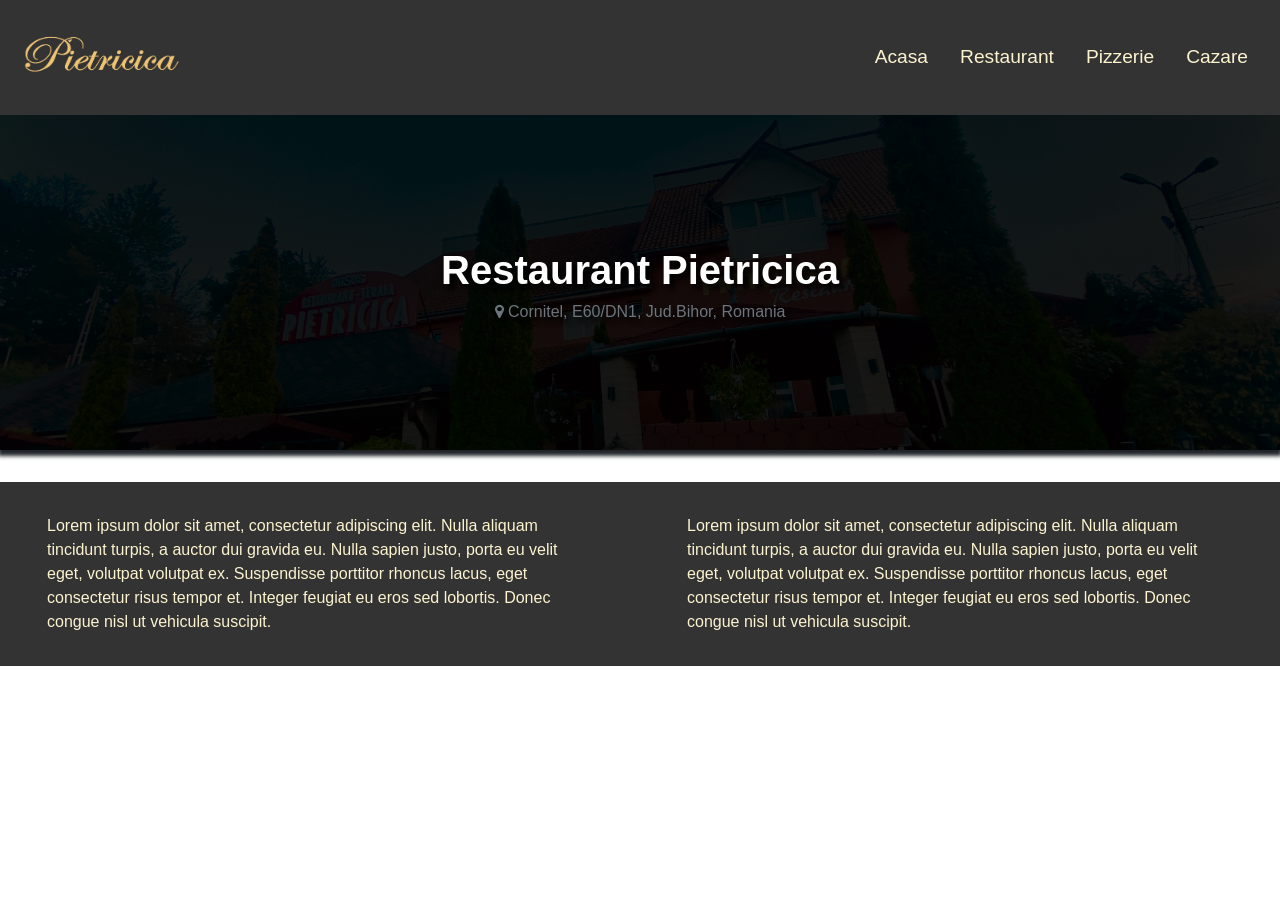
==== cazare.html @ 82403ec4 "Add files via upload" ====
<!DOCTYPE html>
<html lang="en">
<head>
    <meta charset="UTF-8">
    <meta http-equiv="X-UA-Compatible" content="IE=edge">
    <meta name="viewport" content="width=device-width, initial-scale=1.0">
    <title>Meniu Restaurant</title>
    <link rel="stylesheet" href="styles.css">
    <link rel="stylesheet" href="https://cdn.jsdelivr.net/npm/bootstrap@4.6.2/dist/css/bootstrap.min.css" integrity="sha384-xOolHFLEh07PJGoPkLv1IbcEPTNtaed2xpHsD9ESMhqIYd0nLMwNLD69Npy4HI+N" crossorigin="anonymous">
    <script src="https://cdn.jsdelivr.net/npm/jquery@3.5.1/dist/jquery.slim.min.js" integrity="sha384-DfXdz2htPH0lsSSs5nCTpuj/zy4C+OGpamoFVy38MVBnE+IbbVYUew+OrCXaRkfj" crossorigin="anonymous"></script>
    <script src="https://cdn.jsdelivr.net/npm/bootstrap@4.6.2/dist/js/bootstrap.bundle.min.js" integrity="sha384-Fy6S3B9q64WdZWQUiU+q4/2Lc9npb8tCaSX9FK7E8HnRr0Jz8D6OP9dO5Vg3Q9ct" crossorigin="anonymous"></script>
    <link rel="stylesheet" href="https://stackpath.bootstrapcdn.com/font-awesome/4.7.0/css/font-awesome.min.css">
</head>
<body>
    <div class="menu-bar">
        <div class="container">
            <nav class="nav navbar fixed-top navbar-expand-lg p-md-3">
                <a class="navbar-brand" href="index.html">
                    <img src="logo/logo-light4.png">
                </a>
                <button class="navbar-toggler" type="button" data-toggle="collapse" data-target="#navbarNav" aria-controls="navbarNav" aria-expanded="false" aria-label="Toggle navigation">
                    <i class="fa fa-bars"></i>
                </button>
                <div class="collapse navbar-collapse" id="navbarNav">
                  <ul class="navbar-nav ml-auto text-center">
                    <li class="nav-item active">
                      <a class="nav-link" href="index.html">Acasa</a>
                  </li>
                    <li class="nav-item active">
                      <a class="nav-link" href="restaurant.html">Restaurant</a>
                    </li>
                    <li class="nav-item">
                      <a class="nav-link" href="pizzerie.html">Pizzerie</a>
                    </li>
                    <li class="nav-item">
                      <a class="nav-link" href="cazare.html">Cazare</a>
                    </li>
                  </ul>
                </div>
              </nav>
        </div>
    </div>
    <div class="sub-header">
        <div class="sub-header-text">
          <h1 class="bootstrap-heading">Restaurant Pietricica</h1>
          <h6 class="text-muted"><i class="fa fa-map-marker" aria-hidden="true"></i> Cornitel, E60/DN1, Jud.Bihor, Romania</h6>
        </div>
      </div>

      <div class="container-lg justify-content-center">

        
    </div>

    <footer>
        <div class="container-fluid">
          <div class="row">
            <div class="col-md-6 footer-widget">
                <p>Lorem ipsum dolor sit amet, consectetur adipiscing elit. Nulla aliquam tincidunt turpis, a auctor dui gravida eu. Nulla sapien justo, porta eu velit eget, volutpat volutpat ex. Suspendisse porttitor rhoncus lacus, eget consectetur risus tempor et. Integer feugiat eu eros sed lobortis. Donec congue nisl ut vehicula suscipit.</p>
            </div>
            <div class="col-md-6 footer-widget">
                <p>Lorem ipsum dolor sit amet, consectetur adipiscing elit. Nulla aliquam tincidunt turpis, a auctor dui gravida eu. Nulla sapien justo, porta eu velit eget, volutpat volutpat ex. Suspendisse porttitor rhoncus lacus, eget consectetur risus tempor et. Integer feugiat eu eros sed lobortis. Donec congue nisl ut vehicula suscipit.</p>
            </div>
        </div>
      </div>
    </footer>
  </body>
  </html>
---- styles.css ----
* {
    margin:0;
    padding:0;
}
.body {
    background-color: #EEC373 !important;
}
.nav {
    background-color:#333333;
    text-align:center;
}
.menu-bar img {
    width:170px;
}
.nav-link {
    color:#FCF3CF;
    font-weight:500;
    font-size:1.2rem;
    padding:.5rem .5rem;
    margin:0 .5rem;
    transition:.1s ease-in;
}
.nav-link:hover {
    color:#EEC373;
}
.active {
    color:#EEC373!important;
}
.navbar-toggler {
    outline:0.5px solid #eec373;
}
.navbar-toggler .fa {
    color:#EEC373;
}
/*.banner-image {
    background-image:linear-gradient(rgba(0,0,0,.8),rgba(0,0,0,.8)),url(foto/facade1-edit.jpg);
    background-size:cover;
    background-position:fixed;
    width:100%;
    height:100vh;
}
.intro-text {
    z-index:2;
    color:#FCF3CF;
}*/

.carousel {
    overflow:hidden;
}
.carousel-item {
    height:100vh;
    min-height:100vh;
    background:no-repeat scroll center scroll;
    background-size:cover;
    margin:0 0 4rem;
}
.carousel-item img {
    width:100%;
    height:100%;
    overflow:hidden;
}
.carousel-item::before {
    content:"";
    position:absolute;
    top:0;
    left:0;
    bottom:0;
    right:0;
    background:rgba(25,25,25,.85);
}
.text-box {
    width:50%;
    color:#fff;
    position:absolute;
    top:52%;
    left:50%;
    transform:translate(-50%,-50%);
    text-align:center;
    z-index:1;
}
.text-box img {
    width:40%;
    height:40%;
}
.text-box h3 {
    font-size:1.4rem;
    text-transform:capitalize;
    text-shadow:10px 10px 0 2px #000;
    z-index:-1;
    font-weight:500;
}
.text-box span {
    font-size:2.2rem;
    font-weight: 700;
}
.text-box p {
    font-size:24px;
    font-weight:400;
    font-style:italic;
}
.text-box button {
    margin-top:1rem;
    padding:1.2rem 2.2rem;
    display:inline-block;
    outline:1px solid #EEC373;
    color:#EEC373;
    font-size:1.5rem;
    font-weight:500;
    position:relative;
    overflow:hidden;
    transition:.4s ease-in-out;
}
.text-box button:hover {
    background-color:#EEC373;
}
section {
    background-color:#fff;
    text-align:center;
}
section h2 {
    margin-bottom:2rem;
    margin-top:2rem;
}
.about-col {
    margin-bottom:1rem;
}
.about-col img {
    width:90%;
    height:80%;
    box-shadow:1px 2px 5px #333333;
}
footer {
    background-color:#333333;
    color:#FCF3CF;
    margin-top:2rem;
    position:relative;
    bottom:0;
}
footer p {
    margin:2rem;
}

/*----------------------------------------------------------------------------------*/

.sub-header {
    height:50vh;
    width:100%;
    background-image:linear-gradient(rgba(0,0,0,.9),rgba(0,0,0,.9)),url(foto/facade.jpeg);
    background-size:cover;
    background-position:0;
    box-shadow: 0 4px 4px 2px;
}
.sub-header2 {
    height:50vh;
    width:100%;
    background-image:linear-gradient(rgba(0,0,0,.9),rgba(0,0,0,.9)),url(foto/pizzerie-vedere.jpg);
    background-size:cover;
    background-position:0;
    box-shadow: 0 4px 4px 2px;
}
.sub-header3 {
    height:50vh;
    width:100%;
    background-image:linear-gradient(rgba(0,0,0,.8),rgba(0,0,0,.9)),url('foto/pizza-tinaud.jpg');
    background-size:cover;
    background-position:0;
    box-shadow: 0 4px 4px 2px;
}
.sub-header-text {
    width:50%;
    color:#fff;
    position:absolute;
    top:32%;
    left:50%;
    transform:translate(-50%,-50%);
    text-align:center;
    z-index:1;
}
.sub-header-text h1 {
    font-weight:700 !important;
    text-shadow:5px 5px 5px #000;
}
.sub-header-text h6 {
    font-weight:300 !important;
    text-shadow:5px 5px 5px #000;
}
.section-header {
    text-shadow:0 2px 2px;
    text-transform:uppercase;
    margin:1rem;
}
summary {
    padding:1rem;
}
article p {
    transition:.7s ease-in-out;
}
.menu-block{
    display:inline-block;
    margin-bottom:1rem;
    padding:1rem;
}
.bordered {
    border:1px solid #EEC373;
    border-radius:1px;
}
.bottom-bordered {
    border-bottom: 1px solid #eec373;
    
}
.panino-img {
    box-shadow:2px 2px 8px 2px #333333;
}
.panino-img1 {
    display:flex;
    align-items:start;
    justify-content: end;
}
.panino-img2 {
    display:flex;
    align-items:end;
    justify-content: start;
    margin-right:-175px;
    margin-top:-110px;
}
.contact-btn {
    margin-top:1rem;
    padding:1.2rem 2.2rem;
    display:inline-block;
    border:none;
    border-radius: 8px;
    outline:2px solid #EEC373;
    background-color: #EEC373;
    color:#333333;
    font-size:1.5rem;
    font-weight:600;
    position:relative;
    overflow:hidden;
    transition:.4s ease-in-out;
}
.contact-btn:hover {
    background-color: transparent;
}
.rest-img1 {
    display:flex;
    align-items:start;
    justify-content: start;
    
}
.rest-img2 {
    display:flex;
    align-items:end;
    justify-content: end;
    margin-left:-250px;
    margin-top:-80px;
    position:relative;
    z-index:2;
    margin-bottom:40px;
    margin-right:30px;
}
.rest-img3 {
    display:flex;
    align-items:end;
    justify-content: end;
    margin-top:30px;
    margin-left:30px;
}
.rest-img4 {
    display:flex;
    align-items:start;
    justify-content: start;
    margin-right:-250px;
    margin-top:-80px;
}
@media (max-width:600px) {
    .menu-block {
        font-size:1.2rem;
    }
    details h5 {
        font-size:1.05rem;
    }
    details h6 {
        font-size:1rem;
    }
    details p {
        font-size:0.9rem;
    }
    .section-header {
        font-size:1.3rem;
    }
    .section-logo {
        margin:0;
    }
}
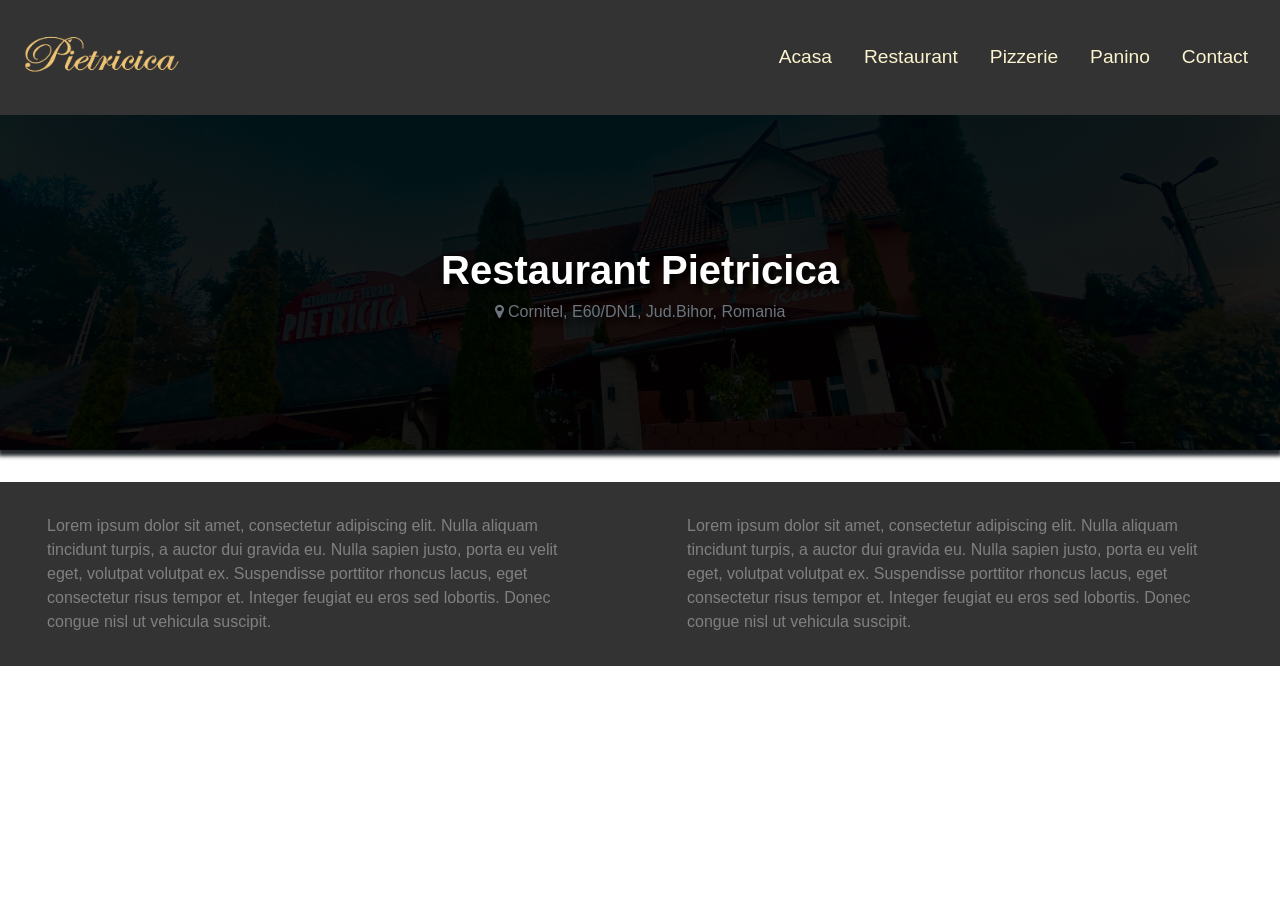
==== commit a588b121: "Add files via upload" ====
--- a/cazare.html
+++ b/cazare.html
@@ -7,6 +7,7 @@
     <title>Meniu Restaurant</title>
     <link rel="stylesheet" href="styles.css">
     <link rel="stylesheet" href="https://cdn.jsdelivr.net/npm/bootstrap@4.6.2/dist/css/bootstrap.min.css" integrity="sha384-xOolHFLEh07PJGoPkLv1IbcEPTNtaed2xpHsD9ESMhqIYd0nLMwNLD69Npy4HI+N" crossorigin="anonymous">
+    <script src="app.js"></script>
     <script src="https://cdn.jsdelivr.net/npm/jquery@3.5.1/dist/jquery.slim.min.js" integrity="sha384-DfXdz2htPH0lsSSs5nCTpuj/zy4C+OGpamoFVy38MVBnE+IbbVYUew+OrCXaRkfj" crossorigin="anonymous"></script>
     <script src="https://cdn.jsdelivr.net/npm/bootstrap@4.6.2/dist/js/bootstrap.bundle.min.js" integrity="sha384-Fy6S3B9q64WdZWQUiU+q4/2Lc9npb8tCaSX9FK7E8HnRr0Jz8D6OP9dO5Vg3Q9ct" crossorigin="anonymous"></script>
     <link rel="stylesheet" href="https://stackpath.bootstrapcdn.com/font-awesome/4.7.0/css/font-awesome.min.css">
@@ -33,8 +34,11 @@
                       <a class="nav-link" href="pizzerie.html">Pizzerie</a>
                     </li>
                     <li class="nav-item">
-                      <a class="nav-link" href="cazare.html">Cazare</a>
-                    </li>
+                      <a class="nav-link" href="meniu-tinaud.html">Panino</a>
+                  </li>
+                  <li class="nav-item">
+                      <a class="nav-link" href="contact.html">Contact</a>
+                  </li>
                   </ul>
                 </div>
               </nav>
--- a/styles.css
+++ b/styles.css
@@ -113,6 +113,9 @@
 .text-box button:hover {
     background-color:#EEC373;
 }
+p {
+    color:gray;
+}
 section {
     background-color:#fff;
     text-align:center;
@@ -224,6 +227,7 @@
     margin-top:-110px;
 }
 .contact-btn {
+    width:18rem;
     margin-top:1rem;
     padding:1.2rem 2.2rem;
     display:inline-block;
@@ -273,6 +277,28 @@
     margin-top:-80px;
 }
 @media (max-width:600px) {
+    .navbar-brand img {
+        width:6em!important;
+    }
+    .navbar-toggler {
+        font-size:1em !important;
+    }
+    .nav-link {
+        font-size:1em;
+    }
+    .text-box h3 span {
+        font-size:1.3em;
+    }
+    .text-box button {
+        font-size:1em;
+        padding:1.2em;
+    }
+    h2 {
+        font-size:1.5rem !important;
+    }
+    p {
+        font-size:.9rem !important;
+    }
     .menu-block {
         font-size:1.2rem;
     }
@@ -291,4 +317,38 @@
     .section-logo {
         margin:0;
     }
-}+    .panino-img2 {
+        margin-right:-75px;
+        margin-top:-50px;
+    }
+    .rest-img2 {
+        margin-left:-100px;
+        margin-top:-40px;
+        margin-bottom:30px;
+        margin-right:20px;
+    }
+    .rest-img4 {
+        margin-right:-60px;
+        margin-top:-20px;
+        width:350px;
+        height:170px;
+    }
+    .contact-btn {
+        font-size:1rem;
+        width:12.5rem;
+        padding:1rem;
+        margin-top:1rem;
+        display:block;
+    }
+}
+
+.revealElement {
+    position:relative;
+    transform:translateY(250px);
+    opacity:0;
+    transition:all 0.8s ease-out;
+}
+.revealElement.activeReveal {
+    transform:translateY(0px);
+    opacity:1;
+}
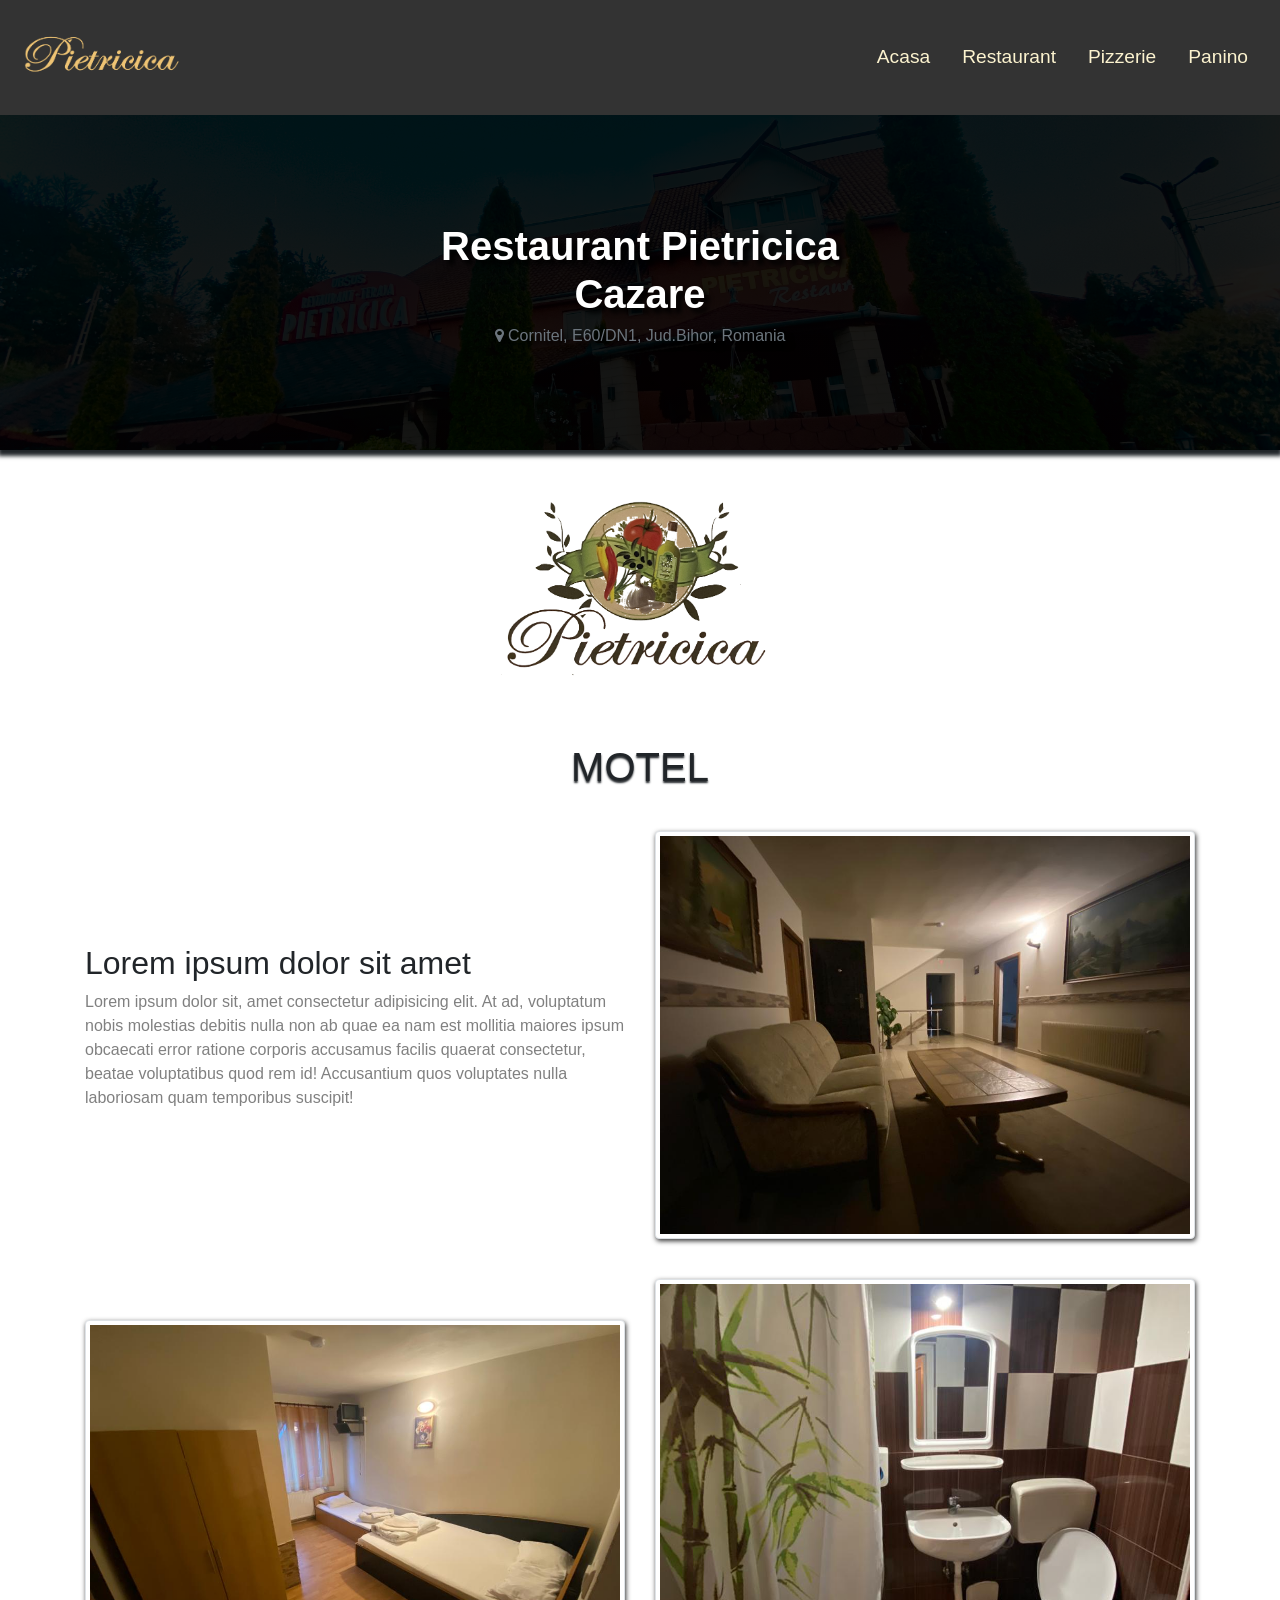
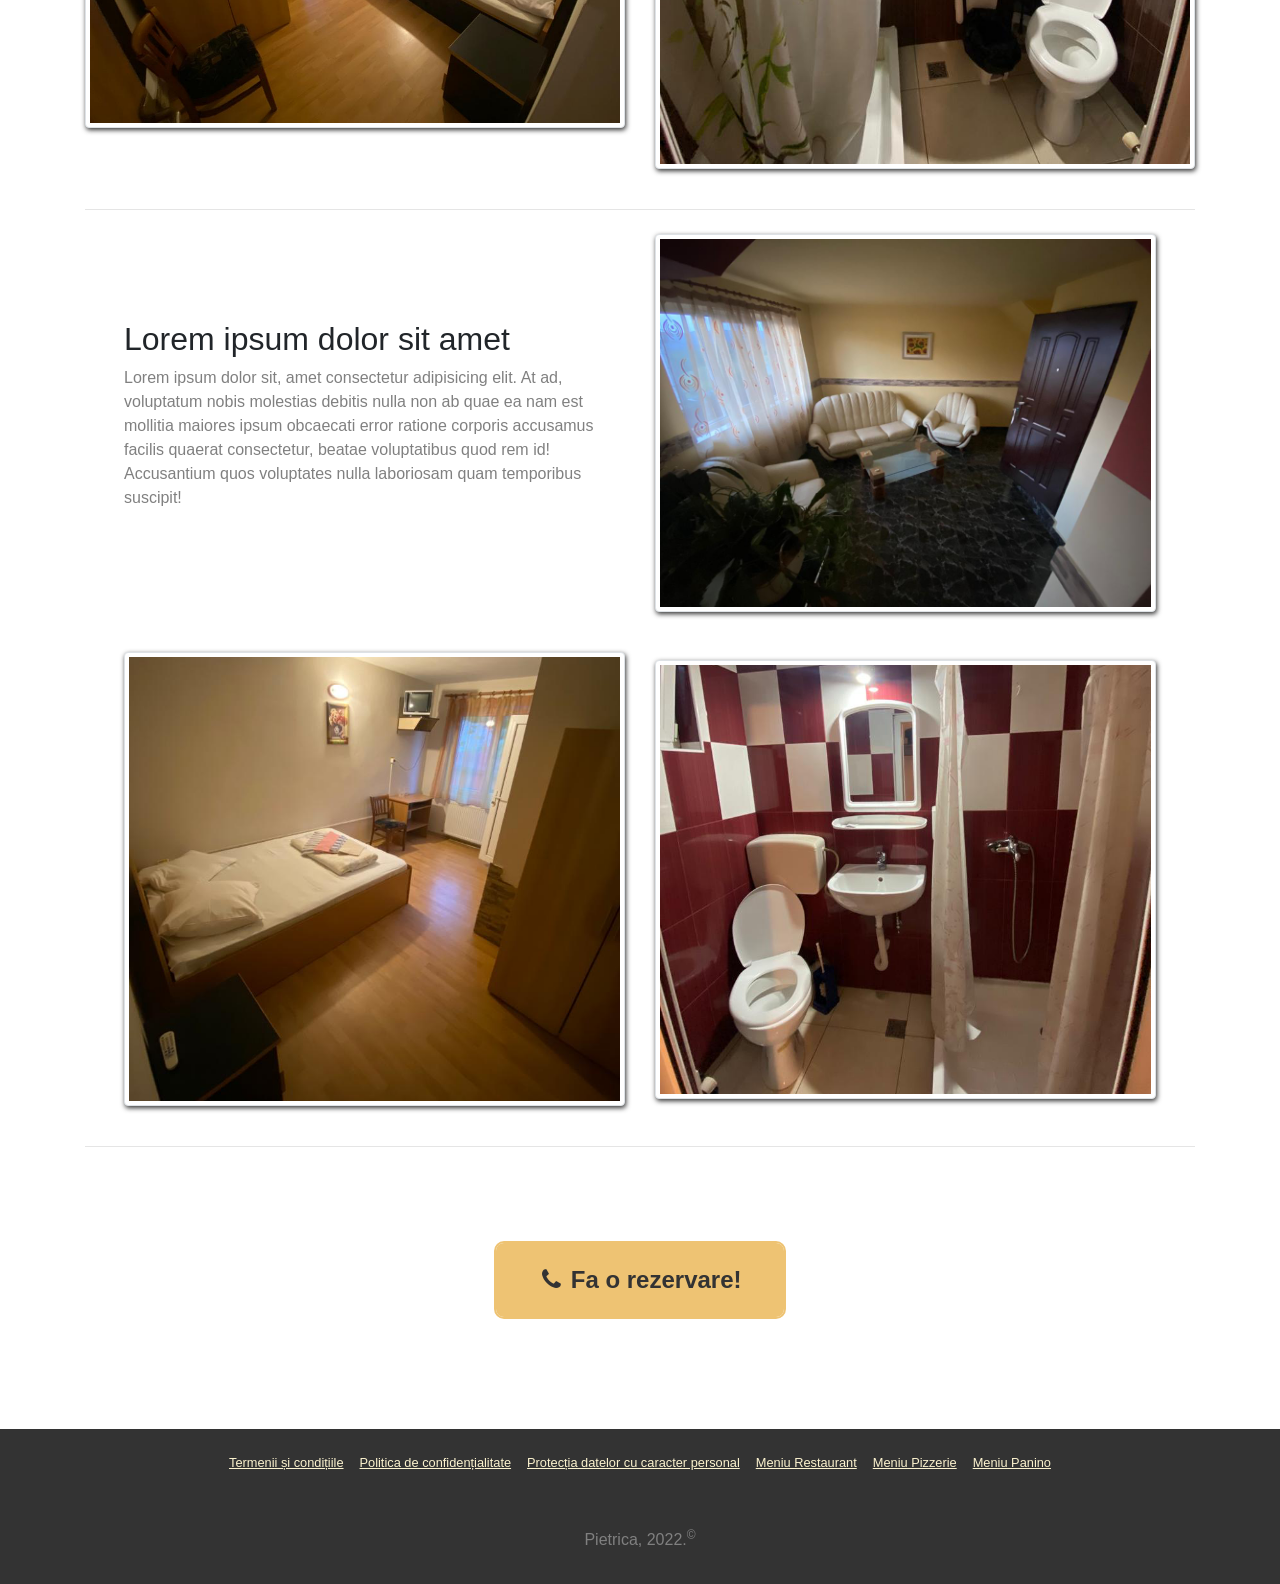
==== commit 1e381c31: "Add files via upload" ====
--- a/cazare.html
+++ b/cazare.html
@@ -34,10 +34,7 @@
                       <a class="nav-link" href="pizzerie.html">Pizzerie</a>
                     </li>
                     <li class="nav-item">
-                      <a class="nav-link" href="meniu-tinaud.html">Panino</a>
-                  </li>
-                  <li class="nav-item">
-                      <a class="nav-link" href="contact.html">Contact</a>
+                      <a class="nav-link" href="tinaud.html">Panino</a>
                   </li>
                   </ul>
                 </div>
@@ -46,27 +43,82 @@
     </div>
     <div class="sub-header">
         <div class="sub-header-text">
-          <h1 class="bootstrap-heading">Restaurant Pietricica</h1>
+          <h1 class="bootstrap-heading">Restaurant Pietricica<br>Cazare</h1>
           <h6 class="text-muted"><i class="fa fa-map-marker" aria-hidden="true"></i> Cornitel, E60/DN1, Jud.Bihor, Romania</h6>
         </div>
       </div>
 
       <div class="container-lg justify-content-center">
-
-        
+        <div class="row justify-content-center w-30 h-30">
+          <img src="logo/logo-pietricica-color2.png" class="w-25 h-25 m-3 section-logo" alt="Logo Pietricica">
+        </div>
+        <h1 class="text-center section-header m-3 p-3">Motel</h1>
+        <div class="row justify-content-center align-items-center my-4 revealElement">
+          <div class="col-lg-6 col-md-12 about-col">
+            <h2>Lorem ipsum dolor sit amet</h2>
+            <p>Lorem ipsum dolor sit, amet consectetur adipisicing elit. At ad, voluptatum nobis molestias debitis nulla non ab quae ea nam est mollitia maiores ipsum obcaecati error ratione corporis accusamus facilis quaerat consectetur, beatae voluptatibus quod rem id! Accusantium quos voluptates nulla laboriosam quam temporibus suscipit!</p>          </div>
+          <div class="col-lg-6 col-md-12 about-col">
+              <img class="img-fluid img-thumbnail h-75 w-100" src="foto/hol1.jpeg">
+          </div>   
+      </div>
+      <div class="row justify-content-center align-items-center my-4 revealElement">
+          <div class="col-lg-6 col-md-12 about-col">
+              <img class="img-fluid img-thumbnail h-75 w-100" src="foto/cazare-1.jpeg">
+          </div>
+          <div class="col-lg-6 col-md-12 about-col">
+            <img class="img-fluid img-thumbnail h-75 w-100" src="foto/cazare-2.png">
+          </div>  
+      </div>
+      <hr class="revealElement">
+      <div class="row justify-content-center align-items-center my-4 mx-4 revealElement"> 
+          <div class="col-lg-6 col-md-12 about-col">
+            <h2>Lorem ipsum dolor sit amet</h2>
+            <p>Lorem ipsum dolor sit, amet consectetur adipisicing elit. At ad, voluptatum nobis molestias debitis nulla non ab quae ea nam est mollitia maiores ipsum obcaecati error ratione corporis accusamus facilis quaerat consectetur, beatae voluptatibus quod rem id! Accusantium quos voluptates nulla laboriosam quam temporibus suscipit!</p>
+            
+          </div>
+          <div class="col-lg-6 col-md-12 about-col">
+            <img class="img-fluid img-thumbnail h-75 w-100" src="foto/hol2.jpeg">
+          </div>  
+      </div>
+      <div class="row justify-content-center align-items-center my-4 mx-4 revealElement"> 
+        <div class="col-lg-6 col-md-12 about-col">
+          <img class="img-fluid img-thumbnail h-75 w-100" src="foto/cazare-3.png">
+        </div>
+        <div class="col-lg-6 col-md-12 about-col">
+          <img class="img-fluid img-thumbnail h-75 w-100" src="foto/cazare-4.png">
+        </div>  
+      </div>
+      <hr class="revealElement">
+      <div class="row justify-content-center revealElement">
+        <button style="margin:80px" class="contact-btn"
+        onclick='location.href="tel:+40740915458";'><i class="fa fa-phone" aria-hidden="true"></i>  Fa o rezervare!</button>
+      </div>
     </div>
 
     <footer>
-        <div class="container-fluid">
-          <div class="row">
-            <div class="col-md-6 footer-widget">
-                <p>Lorem ipsum dolor sit amet, consectetur adipiscing elit. Nulla aliquam tincidunt turpis, a auctor dui gravida eu. Nulla sapien justo, porta eu velit eget, volutpat volutpat ex. Suspendisse porttitor rhoncus lacus, eget consectetur risus tempor et. Integer feugiat eu eros sed lobortis. Donec congue nisl ut vehicula suscipit.</p>
-            </div>
-            <div class="col-md-6 footer-widget">
-                <p>Lorem ipsum dolor sit amet, consectetur adipiscing elit. Nulla aliquam tincidunt turpis, a auctor dui gravida eu. Nulla sapien justo, porta eu velit eget, volutpat volutpat ex. Suspendisse porttitor rhoncus lacus, eget consectetur risus tempor et. Integer feugiat eu eros sed lobortis. Donec congue nisl ut vehicula suscipit.</p>
-            </div>
-        </div>
+      <div class="row justify-content-center align-items-center p-3">
+          <div class="footer-link">
+              <a class="m-2" href="termeni.html">Termenii și condițiile</a>
+          </div>
+          <div class="footer-link">
+              <a class="m-2" href="confidentialitate.html">Politica de confidențialitate</a>
+          </div>
+          <div class="footer-link">
+              <a class="m-2" href="personal.html">Protecția datelor cu caracter personal</a>
+          </div>
+          <div class="footer-link">
+              <a class="m-2" href="meniu-restaurant.html">Meniu Restaurant</a>
+          </div>
+          <div class="footer-link">
+              <a class="m-2" href="meniu-pizzerie.html">Meniu Pizzerie</a>
+          </div>
+          <div class="footer-link">
+              <a class="m-2" href="meniu-tinaud.html">Meniu Panino</a>
+          </div>
       </div>
-    </footer>
+      <div class="row justify-content-center align-items center m-0 p-0">
+          <p><span>Pietrica, 2022.<sup>&copy;</sup></span></p>
+      </div>
+  </footer>
   </body>
   </html>
--- a/styles.css
+++ b/styles.css
@@ -142,6 +142,15 @@
 footer p {
     margin:2rem;
 }
+footer .footer-link a {
+    color:#FCF3CF;
+    font-size:.8rem !important;
+    display:inline-block;
+    text-decoration: underline;
+}
+footer .footer-link a:hover,footer .footer-link a:active {
+    color:#eec373;
+}
 
 /*----------------------------------------------------------------------------------*/
 
@@ -211,8 +220,57 @@
     border-bottom: 1px solid #eec373;
     
 }
+.pop-up {
+    position:fixed;
+    top:0;
+    left:0;
+    background-color:rgba(0,0,0,.8);
+    top:55%;
+    left:50%;
+    transform:translate(-50%,-50%);
+    height:80%;
+    width:80%;
+    z-index:100;
+    display:none;
+}
+.pop-up span {
+    position:absolute;
+    top:0;
+    right:10px;
+    font-size:40px;
+    font-weight:bolder;
+    color:#eec373;
+    cursor:pointer;
+    z-index:100;
+}
+.pop-up img {
+    position:absolute;
+    top:50%;
+    left:50%;
+    transform:translate(-50%,-50%);
+    width:80%;
+    max-height:75%;
+    object-fit:cover;
+}
+.open-img {
+    transform:scale(1);
+    transition:.4s ease-in-out;
+    z-index:0;
+}
+.open-img:hover {
+    transform:scale(1.1);
+    transition:.4s ease-in-out;
+    z-index:1;
+}
+
 .panino-img {
     box-shadow:2px 2px 8px 2px #333333;
+    transform:scale(1);
+    transition:.3s ease-in-out;
+}
+.panino-img:hover {
+    transform:scale(1.1);
+    transition:.3s ease-in-out;
 }
 .panino-img1 {
     display:flex;
@@ -245,6 +303,11 @@
 .contact-btn:hover {
     background-color: transparent;
 }
+.contact-btn i {
+    width:1.6rem;
+    height:1.6rem;
+    color:#333;
+}
 .rest-img1 {
     display:flex;
     align-items:start;
@@ -276,6 +339,17 @@
     margin-right:-250px;
     margin-top:-80px;
 }
+.location-col {
+    border:2px solid #EEC373;
+    width:90% !important;
+    height:100% !important;
+    margin:20px !important;
+}
+.location-col iframe {
+    width:100%;
+    height:100%;
+    margin:0;
+}
 @media (max-width:600px) {
     .navbar-brand img {
         width:6em!important;
@@ -316,6 +390,9 @@
     }
     .section-logo {
         margin:0;
+    }
+    .pop-up img {
+        width:90%;
     }
     .panino-img2 {
         margin-right:-75px;
@@ -340,6 +417,9 @@
         margin-top:1rem;
         display:block;
     }
+    footer .footer-link a {
+        display:block !important;
+    }
 }
 
 .revealElement {
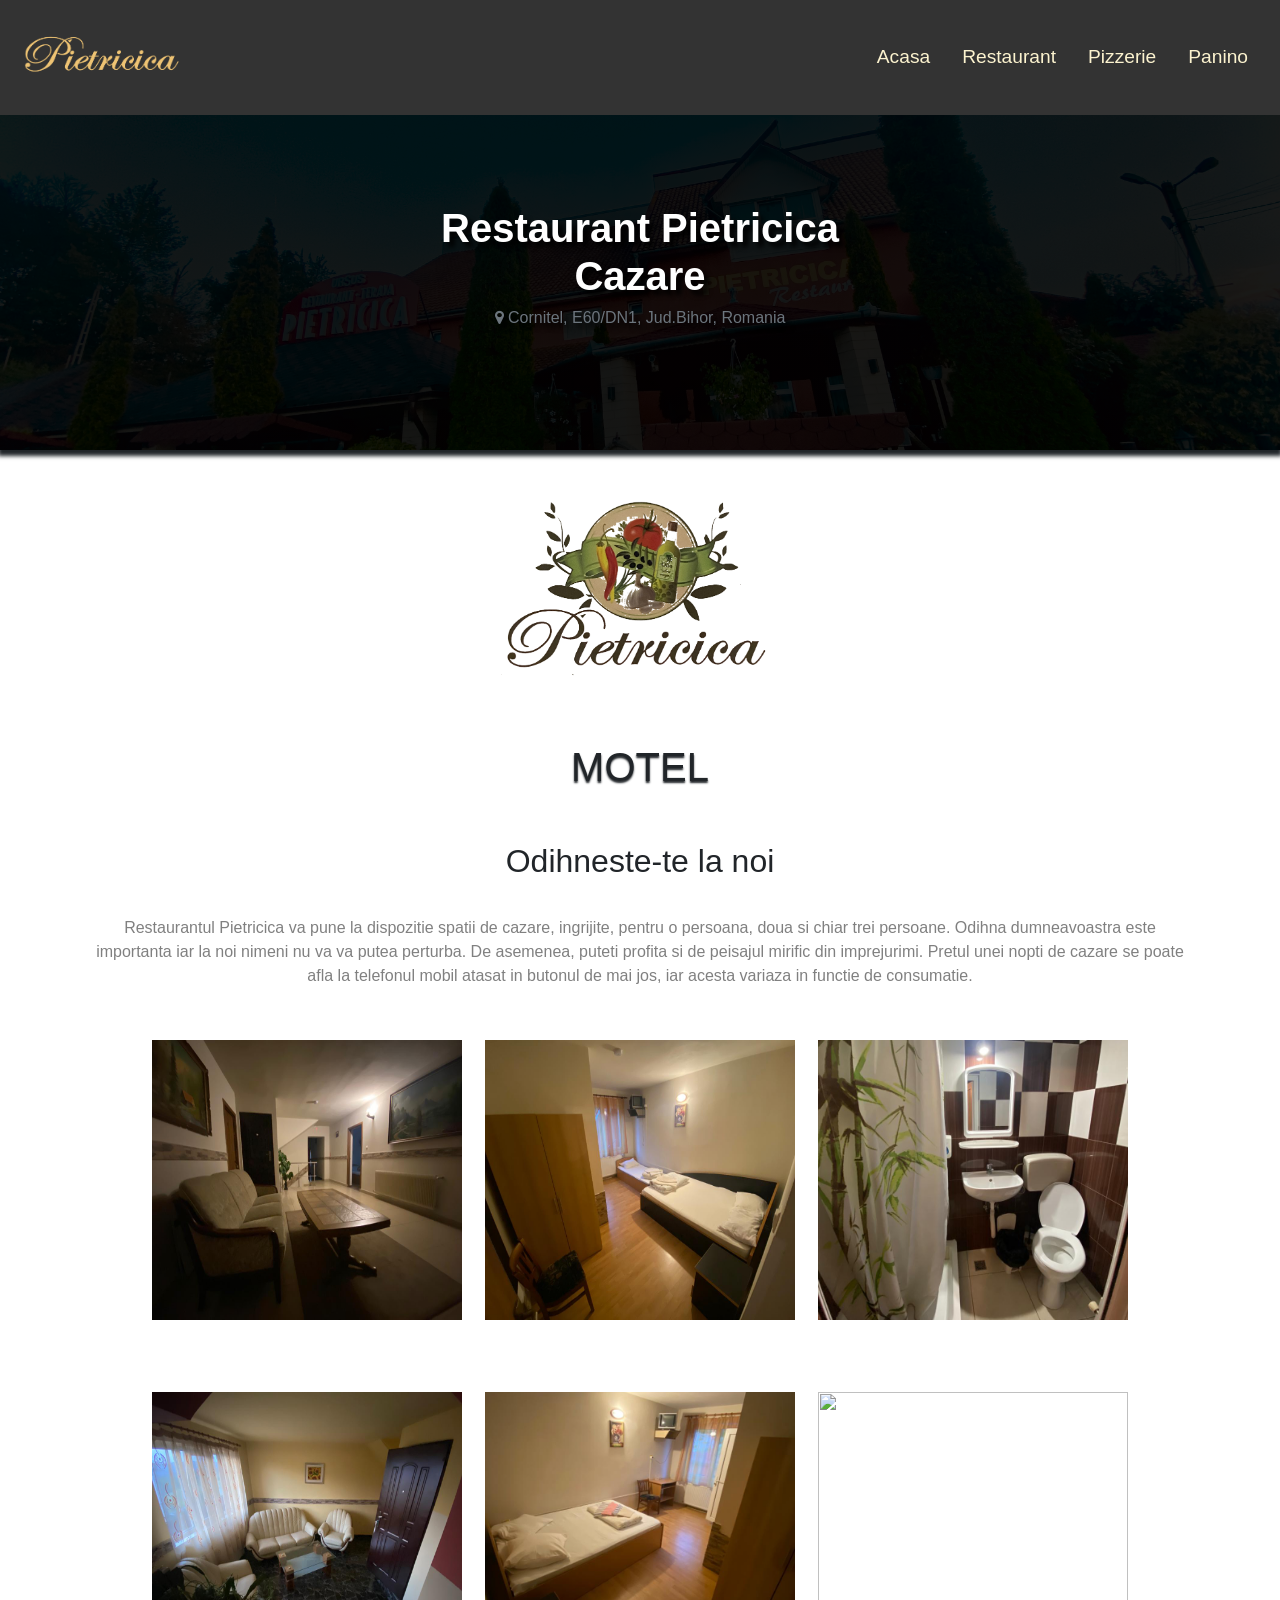
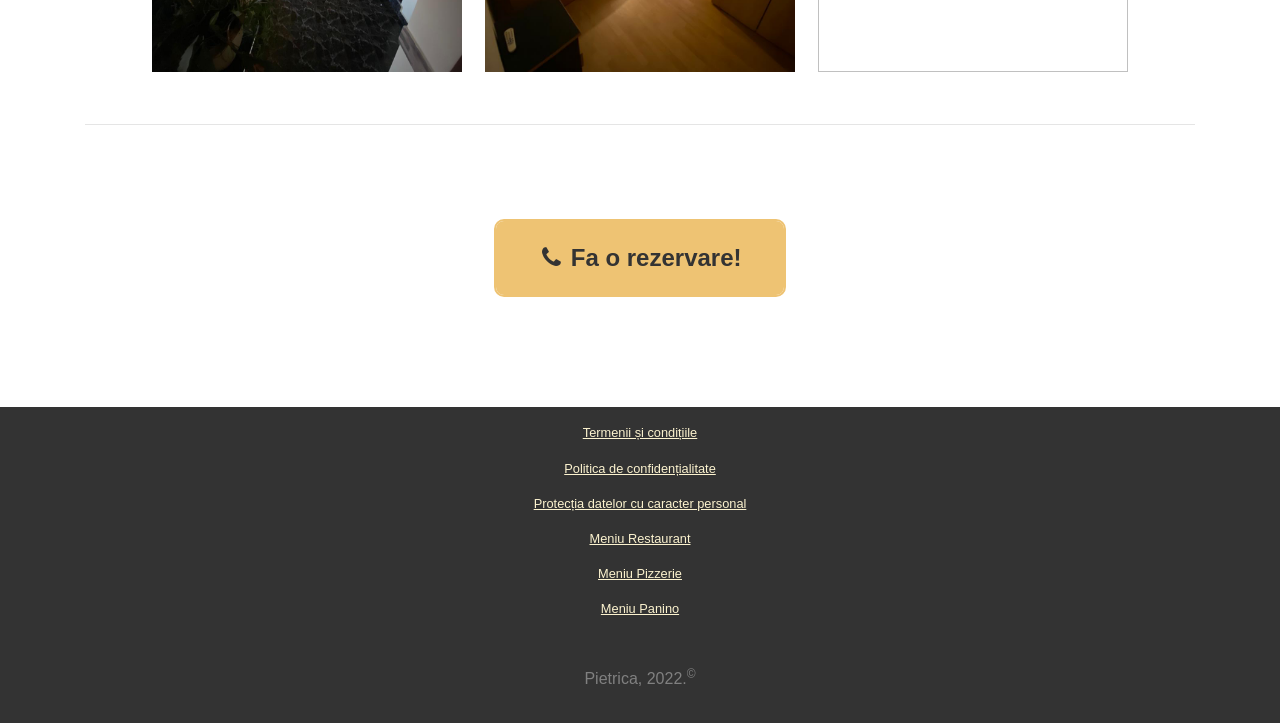
==== commit d7aab490: "Add files via upload" ====
--- a/cazare.html
+++ b/cazare.html
@@ -4,10 +4,9 @@
     <meta charset="UTF-8">
     <meta http-equiv="X-UA-Compatible" content="IE=edge">
     <meta name="viewport" content="width=device-width, initial-scale=1.0">
-    <title>Meniu Restaurant</title>
+    <title>Cazare Pietricica</title>
     <link rel="stylesheet" href="styles.css">
     <link rel="stylesheet" href="https://cdn.jsdelivr.net/npm/bootstrap@4.6.2/dist/css/bootstrap.min.css" integrity="sha384-xOolHFLEh07PJGoPkLv1IbcEPTNtaed2xpHsD9ESMhqIYd0nLMwNLD69Npy4HI+N" crossorigin="anonymous">
-    <script src="app.js"></script>
     <script src="https://cdn.jsdelivr.net/npm/jquery@3.5.1/dist/jquery.slim.min.js" integrity="sha384-DfXdz2htPH0lsSSs5nCTpuj/zy4C+OGpamoFVy38MVBnE+IbbVYUew+OrCXaRkfj" crossorigin="anonymous"></script>
     <script src="https://cdn.jsdelivr.net/npm/bootstrap@4.6.2/dist/js/bootstrap.bundle.min.js" integrity="sha384-Fy6S3B9q64WdZWQUiU+q4/2Lc9npb8tCaSX9FK7E8HnRr0Jz8D6OP9dO5Vg3Q9ct" crossorigin="anonymous"></script>
     <link rel="stylesheet" href="https://stackpath.bootstrapcdn.com/font-awesome/4.7.0/css/font-awesome.min.css">
@@ -48,46 +47,32 @@
         </div>
       </div>
 
+      <div class="cazare-popup">
+        <div id="closeBtn">&times;</div>
+        <div class="large-image">
+          <img src="">
+        </div>
+      </div>
+
       <div class="container-lg justify-content-center">
         <div class="row justify-content-center w-30 h-30">
           <img src="logo/logo-pietricica-color2.png" class="w-25 h-25 m-3 section-logo" alt="Logo Pietricica">
         </div>
         <h1 class="text-center section-header m-3 p-3">Motel</h1>
-        <div class="row justify-content-center align-items-center my-4 revealElement">
-          <div class="col-lg-6 col-md-12 about-col">
-            <h2>Lorem ipsum dolor sit amet</h2>
-            <p>Lorem ipsum dolor sit, amet consectetur adipisicing elit. At ad, voluptatum nobis molestias debitis nulla non ab quae ea nam est mollitia maiores ipsum obcaecati error ratione corporis accusamus facilis quaerat consectetur, beatae voluptatibus quod rem id! Accusantium quos voluptates nulla laboriosam quam temporibus suscipit!</p>          </div>
-          <div class="col-lg-6 col-md-12 about-col">
-              <img class="img-fluid img-thumbnail h-75 w-100" src="foto/hol1.jpeg">
-          </div>   
-      </div>
-      <div class="row justify-content-center align-items-center my-4 revealElement">
-          <div class="col-lg-6 col-md-12 about-col">
-              <img class="img-fluid img-thumbnail h-75 w-100" src="foto/cazare-1.jpeg">
-          </div>
-          <div class="col-lg-6 col-md-12 about-col">
-            <img class="img-fluid img-thumbnail h-75 w-100" src="foto/cazare-2.png">
-          </div>  
-      </div>
-      <hr class="revealElement">
-      <div class="row justify-content-center align-items-center my-4 mx-4 revealElement"> 
-          <div class="col-lg-6 col-md-12 about-col">
-            <h2>Lorem ipsum dolor sit amet</h2>
-            <p>Lorem ipsum dolor sit, amet consectetur adipisicing elit. At ad, voluptatum nobis molestias debitis nulla non ab quae ea nam est mollitia maiores ipsum obcaecati error ratione corporis accusamus facilis quaerat consectetur, beatae voluptatibus quod rem id! Accusantium quos voluptates nulla laboriosam quam temporibus suscipit!</p>
-            
-          </div>
-          <div class="col-lg-6 col-md-12 about-col">
-            <img class="img-fluid img-thumbnail h-75 w-100" src="foto/hol2.jpeg">
-          </div>  
-      </div>
-      <div class="row justify-content-center align-items-center my-4 mx-4 revealElement"> 
-        <div class="col-lg-6 col-md-12 about-col">
-          <img class="img-fluid img-thumbnail h-75 w-100" src="foto/cazare-3.png">
+        <div class="info-cazare text-center">
+          <h2 style="margin:35px auto;">Odihneste-te la noi</h2>
+          <p style="margin:20px auto;">Restaurantul Pietricica va pune la dispozitie spatii de cazare, ingrijite, pentru o persoana, doua si chiar trei persoane. Odihna dumneavoastra este importanta iar la noi nimeni nu va va putea perturba. De asemenea, puteti profita si de peisajul mirific din imprejurimi. Pretul unei nopti de cazare se poate afla la telefonul mobil atasat in butonul de mai jos, iar acesta variaza in functie de consumatie.</p>
         </div>
-        <div class="col-lg-6 col-md-12 about-col">
-          <img class="img-fluid img-thumbnail h-75 w-100" src="foto/cazare-4.png">
-        </div>  
-      </div>
+        <div class="cazare-row">
+          <div class="cazare-col"><img src="foto/hol1.jpeg" class="cazare-img" alt=""></div>
+          <div class="cazare-col"><img src="foto/cazare-1.jpeg" alt="" class="cazare-img"></div>
+          <div class="cazare-col"><img src="foto/cazare-2.png" alt="" class="cazare-img"></div>
+        </div>
+        <div class="cazare-row">
+          <div class="cazare-col"><img src="foto/hol2.jpeg" class="cazare-img" alt=""></div>
+          <div class="cazare-col"><img src="foto/cazare-3.png" class="cazare-img" alt=""></div>
+          <div class="cazare-col"><img src="foto/terasa.jpeg" class="cazare-img" alt=""></div>
+        </div>
       <hr class="revealElement">
       <div class="row justify-content-center revealElement">
         <button style="margin:80px" class="contact-btn"
@@ -96,7 +81,7 @@
     </div>
 
     <footer>
-      <div class="row justify-content-center align-items-center p-3">
+      <div class="footer-row text-center py-2">
           <div class="footer-link">
               <a class="m-2" href="termeni.html">Termenii și condițiile</a>
           </div>
@@ -120,5 +105,7 @@
           <p><span>Pietrica, 2022.<sup>&copy;</sup></span></p>
       </div>
   </footer>
+
+  <script src="app.js"></script>
   </body>
   </html>
--- a/styles.css
+++ b/styles.css
@@ -132,6 +132,25 @@
     height:80%;
     box-shadow:1px 2px 5px #333333;
 }
+.cazare-row {
+    display:flex;
+    width:90%;
+    margin:2rem auto;
+}
+.cazare-col {
+    flex-basis:31%;
+    margin:20px auto;
+}
+.cazare-col img {
+    width:100%;
+    height:100%;
+    cursor:pointer;
+    transition:.2s ease-in;
+}
+.cazare-col img:hover {
+    box-shadow:0 0 10px;
+    transition:.2s ease-out;
+}
 footer {
     background-color:#333333;
     color:#FCF3CF;
@@ -182,7 +201,7 @@
     width:50%;
     color:#fff;
     position:absolute;
-    top:32%;
+    top:30%;
     left:50%;
     transform:translate(-50%,-50%);
     text-align:center;
@@ -196,6 +215,48 @@
     font-weight:300 !important;
     text-shadow:5px 5px 5px #000;
 }
+.cazare-popup {
+    background-color:rgba(0,0,0,.8);
+    width:100vw;
+    height:100vh;
+    position:fixed;
+    top:0;
+    left:0;
+    z-index:9999;
+    display:none;
+    transition:.2s;
+}
+#closeBtn {
+    color:#fff;
+    font-size:3rem;
+    position:absolute;
+    right:0;
+    margin-right:40px;
+    transition:.1s;
+}
+#closeBtn:hover {
+    color:#dd0000;
+    cursor:pointer;
+    transition:.1s;
+}
+.large-image {
+    width:90%;
+    height:80vh;
+    position:absolute;
+    top:50%;
+    left:50%;
+    transform:translate(-50%,-50%);
+    margin-top:2rem;
+    display:flex;
+    justify-content:center;
+    align-items:center;
+}
+.large-image img {
+    width:60%;
+    height:90%;
+    margin-top:4rem;
+    box-shadow:0 0 10px #000;
+}
 .section-header {
     text-shadow:0 2px 2px;
     text-transform:uppercase;
@@ -219,48 +280,6 @@
 .bottom-bordered {
     border-bottom: 1px solid #eec373;
     
-}
-.pop-up {
-    position:fixed;
-    top:0;
-    left:0;
-    background-color:rgba(0,0,0,.8);
-    top:55%;
-    left:50%;
-    transform:translate(-50%,-50%);
-    height:80%;
-    width:80%;
-    z-index:100;
-    display:none;
-}
-.pop-up span {
-    position:absolute;
-    top:0;
-    right:10px;
-    font-size:40px;
-    font-weight:bolder;
-    color:#eec373;
-    cursor:pointer;
-    z-index:100;
-}
-.pop-up img {
-    position:absolute;
-    top:50%;
-    left:50%;
-    transform:translate(-50%,-50%);
-    width:80%;
-    max-height:75%;
-    object-fit:cover;
-}
-.open-img {
-    transform:scale(1);
-    transition:.4s ease-in-out;
-    z-index:0;
-}
-.open-img:hover {
-    transform:scale(1.1);
-    transition:.4s ease-in-out;
-    z-index:1;
 }
 
 .panino-img {
@@ -367,6 +386,9 @@
         font-size:1em;
         padding:1.2em;
     }
+    .sub-header-text h1 {
+        font-size:2rem;
+    }
     h2 {
         font-size:1.5rem !important;
     }
@@ -376,6 +398,12 @@
     .menu-block {
         font-size:1.2rem;
     }
+    .cazare-row {
+        flex-wrap:nowrap;
+    }
+    .cazare-col {
+        margin:0.2rem;
+    }
     details h5 {
         font-size:1.05rem;
     }
@@ -391,8 +419,20 @@
     .section-logo {
         margin:0;
     }
-    .pop-up img {
-        width:90%;
+    .large-image {
+        width:100%;
+        height:60vh;
+        position:absolute;
+        top:50%;
+        left:50%;
+        transform:translate(-50%,-50%);
+        margin-top:2rem;
+    }
+    .large-image img {
+        width:100%;
+        height:70%;
+        margin-top:4rem;
+        box-shadow:0 0 10px #000;
     }
     .panino-img2 {
         margin-right:-75px;
@@ -417,8 +457,11 @@
         margin-top:1rem;
         display:block;
     }
-    footer .footer-link a {
-        display:block !important;
+    footer {
+        display:flex !important;
+        align-items:center;
+        justify-content:center;
+        flex-direction:column;
     }
 }
 
